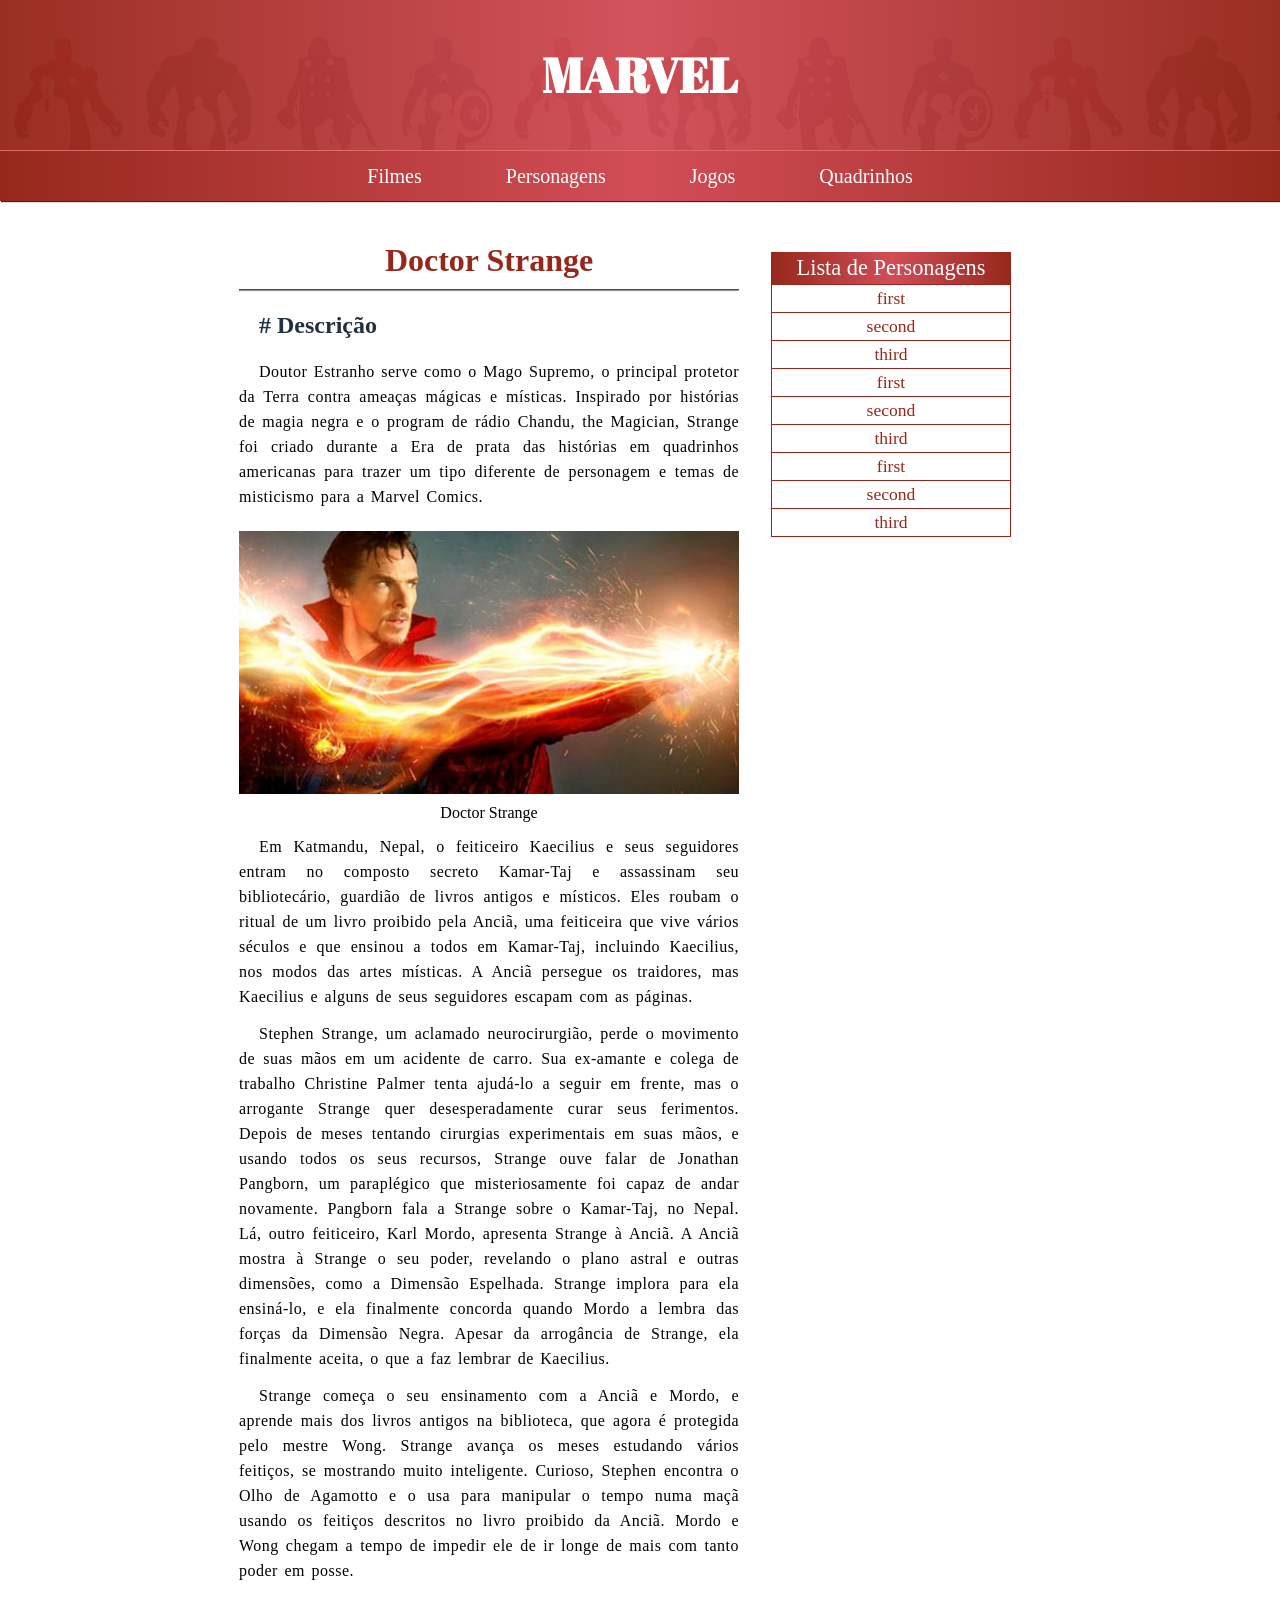
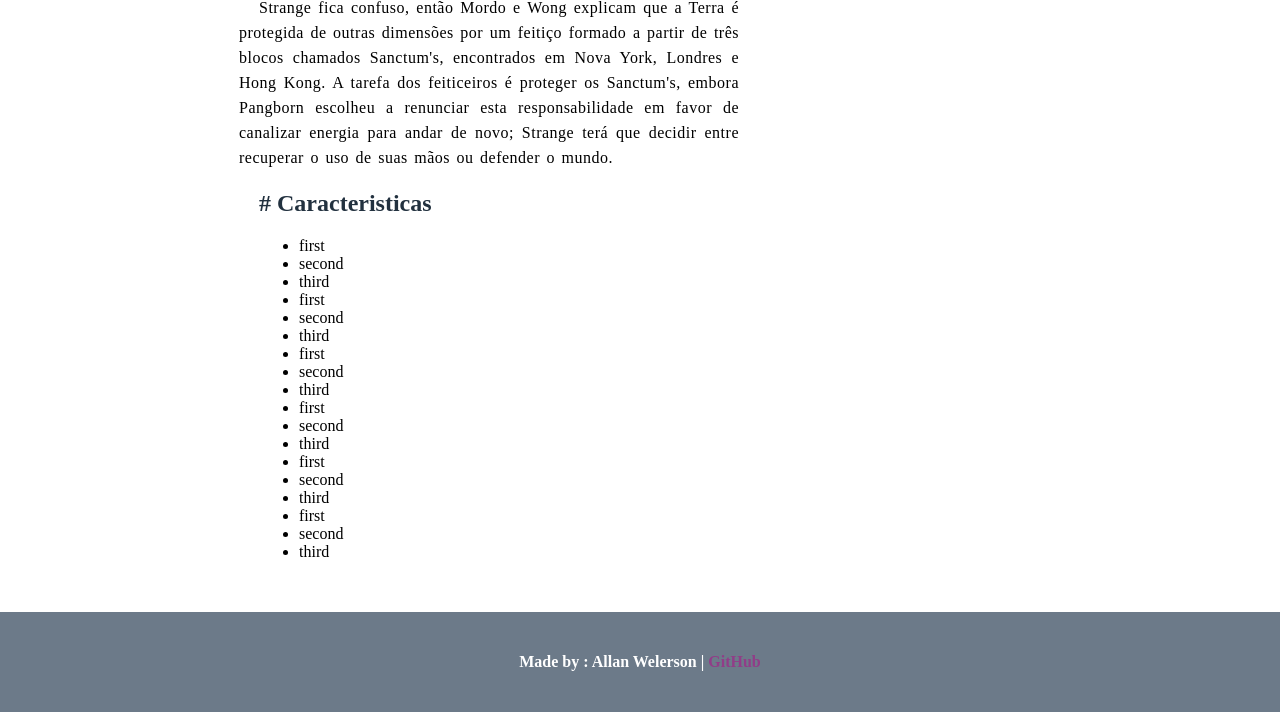
==== public_html/index.html @ 8fb1209f "First Commit" ====
<html>
    <head>
        <title>Marvel</title>
        <meta charset="UTF-8">
        <meta name="viewport" content="width=device-width, initial-scale=1.0">
        <link href="css/style.css" rel="stylesheet" type="text/css"/>
    </head>
    <body>
        
        <div class="top">
            
            <div class="banner">Marvel</div>


            <div class="menu">
                <ul>
                    <li><a href="#">Filmes</a></li>
                    <li><a href="#">Personagens</a></li>
                    <li><a href="#">Jogos</a></li>
                    <li><a href="#">Quadrinhos</a></li>
                </ul>
            </div>
           
            
        </div>
        
        <div class="middle">
            <div class="content">
                
                <h1>Doctor Strange</h1>
                
                <hr>
                
                <div class="description">
                    <h2>Descrição</h2> 
                    <p>Doutor Estranho serve como o Mago Supremo, o principal protetor da Terra contra ameaças mágicas e místicas. Inspirado por histórias de magia negra e o program de rádio Chandu, the Magician, Strange foi criado durante a Era de prata das histórias em quadrinhos americanas para trazer um tipo diferente de personagem e temas de misticismo para a Marvel Comics.</p>         
                    
                    <figure>
                        <img src="img/doctor-s.jpg" alt="Doctor Strange">
                        <figcaption>Doctor Strange</figcaption>
                    </figure>
                    
                    <div class="text">
                        
                        <p>Em Katmandu, Nepal, o feiticeiro Kaecilius e seus seguidores entram no composto secreto Kamar-Taj e assassinam seu bibliotecário, guardião de livros antigos e místicos. Eles roubam o ritual de um livro proibido pela Anciã, uma feiticeira que vive vários séculos e que ensinou a todos em Kamar-Taj, incluindo Kaecilius, nos modos das artes místicas. A Anciã persegue os traidores, mas Kaecilius e alguns de seus seguidores escapam com as páginas.</p>
                        <p>Stephen Strange, um aclamado neurocirurgião, perde o movimento de suas mãos em um acidente de carro. Sua ex-amante e colega de trabalho Christine Palmer tenta ajudá-lo a seguir em frente, mas o arrogante Strange quer desesperadamente curar seus ferimentos. Depois de meses tentando cirurgias experimentais em suas mãos, e usando todos os seus recursos, Strange ouve falar de Jonathan Pangborn, um paraplégico que misteriosamente foi capaz de andar novamente. Pangborn fala a Strange sobre o Kamar-Taj, no Nepal. Lá, outro feiticeiro, Karl Mordo, apresenta Strange à Anciã. A Anciã mostra à Strange o seu poder, revelando o plano astral e outras dimensões, como a Dimensão Espelhada. Strange implora para ela ensiná-lo, e ela finalmente concorda quando Mordo a lembra das forças da Dimensão Negra. Apesar da arrogância de Strange, ela finalmente aceita, o que a faz lembrar de Kaecilius.</p>
                        <p>Strange começa o seu ensinamento com a Anciã e Mordo, e aprende mais dos livros antigos na biblioteca, que agora é protegida pelo mestre Wong. Strange avança os meses estudando vários feitiços, se mostrando muito inteligente. Curioso, Stephen encontra o Olho de Agamotto e o usa para manipular o tempo numa maçã usando os feitiços descritos no livro proibido da Anciã. Mordo e Wong chegam a tempo de impedir ele de ir longe de mais com tanto poder em posse.</p>
                        <p>Strange fica confuso, então Mordo e Wong explicam que a Terra é protegida de outras dimensões por um feitiço formado a partir de três blocos chamados Sanctum's, encontrados em Nova York, Londres e Hong Kong. A tarefa dos feiticeiros é proteger os Sanctum's, embora Pangborn escolheu a renunciar esta responsabilidade em favor de canalizar energia para andar de novo; Strange terá que decidir entre recuperar o uso de suas mãos ou defender o mundo.</p>
                        
                        
                        
                        

                    </div>
                    
                </div>
                
                <div class="characteristics">
                    <h2>Caracteristicas</h2>
                    <ul>
                            <li>first</li>
                            <li>second</li>
                            <li>third</li>
                            <li>first</li>
                            <li>second</li>
                            <li>third</li>
                            <li>first</li>
                            <li>second</li>
                            <li>third</li>
                            <li>first</li>
                            <li>second</li>
                            <li>third</li>
                            <li>first</li>
                            <li>second</li>
                            <li>third</li>
                            <li>first</li>
                            <li>second</li>
                            <li>third</li>

                        </ul>
                </div>
                
            </div>
            <div class="second-menu">
                <div class="list-menu">
                    
                    <p>Lista de Personagens</p>
                    
                    <ul>
                        <li>first</li>
                        <li>second</li>
                        <li>third</li>
                        <li>first</li>
                        <li>second</li>
                        <li>third</li>
                        <li>first</li>
                        <li>second</li>
                        <li>third</li>

                    </ul>

                </div>
            </div>
            
            
        </div>
        
        <div class="footer">
            
            <div class="desc">
                Made by : Allan Welerson | <a href="http://github.com/allanwelerson">GitHub</a>
            </div>
            
        </div>
        
    </body>
</html>
---- public_html/css/style.css ----
@import url('https://fonts.googleapis.com/css?family=Abril+Fatface');

*{
    margin: 0;
    padding: 0;
    
}


.top .banner {
    line-height: 150px;
    height: 150px;
    text-align: center;
    color: white;
    background: linear-gradient(to right, rgba(150, 40, 27, .97)  , rgba(210, 77, 87, .97) , rgba(150, 40, 27, .97)), url(../img/vingadores.png);
    font-size: 3em;
    text-transform: uppercase;
    font-weight: bolder;
    font-family: 'Abril Fatface', cursive;  
    
}

.top .menu{
    background: linear-gradient(to right, rgb(150, 40, 27)  , rgb(210, 77, 87) , rgb(150, 40, 27));
    height: 50px;
    line-height: 50px;   
    border-top: 1px solid #e26a6a;
    box-shadow: 1px 1px 1px #22313f;
}

.top .menu ul{
   text-align: center;   
}

.top .menu ul li{
    display: inline; 
    font-size: 20px;
    padding: 10px 40px;
    color: white; 
    transition: .38s ease-in-out ;
}

.top .menu ul li a{
    color: white;
    text-decoration: none;
}
.top .menu ul li:hover{
    background-color: rgb(210, 77, 87) ;
    box-shadow: 1px 1px 1px #96281b;
    text-shadow: 1px 1px 2px black;

    
}

.middle{
    margin-top: 40px;
    display: flex;
    flex-direction: row;
    flex-wrap: wrap;
    justify-content: center;
    text-align: justify;
    
}

.middle .content{
   margin: 1px;
   width: 500px; 
   min-height:500px; 
   
}
.middle .second-menu{
   margin: 1px;
   min-width: 300px;
   
}

.middle .content h1{
    color: #96281b;
    text-align: center;
    padding-bottom: 10px;
    border-bottom: 1px solid #96281b;
}
.middle .content p{
    text-indent: 20px;
    line-height: 25px;
    letter-spacing: .5px;
    word-spacing: 2px;
    margin: 12px 0;
}

.middle .content .description{
    margin: 20px 0;
}

.middle .content h2 {
    margin: 20px;
    color: #22313f;
    
}
.middle .content h2:before{
    content: '# ';
} 

.middle .content .description img{
    width: 100%;
    margin: 10px 0;
}
.middle .content .description figcaption{
    text-align: center;
}

.middle .content .characteristics ul{
    margin-left: 60px;
}

.middle .second-menu .list-menu{
    
    margin: 10px 30px; 
    text-align: center;
    
    
}

.middle .second-menu .list-menu p{
    background: linear-gradient(to right, rgb(150, 40, 27)  , rgb(210, 77, 87) , rgb(150, 40, 27));
    color: white;
    font-size: 1.4em;
    padding: 3px;
    border-bottom: 1px solid #96281b;
}

.middle .second-menu .list-menu ul li {
    list-style: none;    
    color: #96281b;
    font-size: 1.1em;
    padding: 3px;
    border-bottom: 1px solid #96281b;
    border-left: 1px solid #96281b;
    border-right: 1px solid #96281b;
    
      
}

.middle .second-menu .list-menu ul li:hover {
    background-color: rgb(210, 77, 87) ;
    color: white;
}


.footer{
    margin-top: 50px;
    background-color: #6c7a89;
    height: 100px;
    text-align: center;
    line-height: 100px;
    color: white;
    font-weight: bolder;
}
.footer .desc a{
    text-decoration: none;
    color: #913d88;
}
.footer .desc a:hover{
    text-decoration: underline;
}

@media (max-width: 803px){
    .middle .second-menu{
        margin: 1px;
        width: 500px;
   }
}

@media (max-width: 640px){
    .top .menu ul li{
    display: inline; 
    font-size: 18px;
    padding: 10px 8px !important;
    color: white; 
    transition: .38s ease-in-out ;
}

}
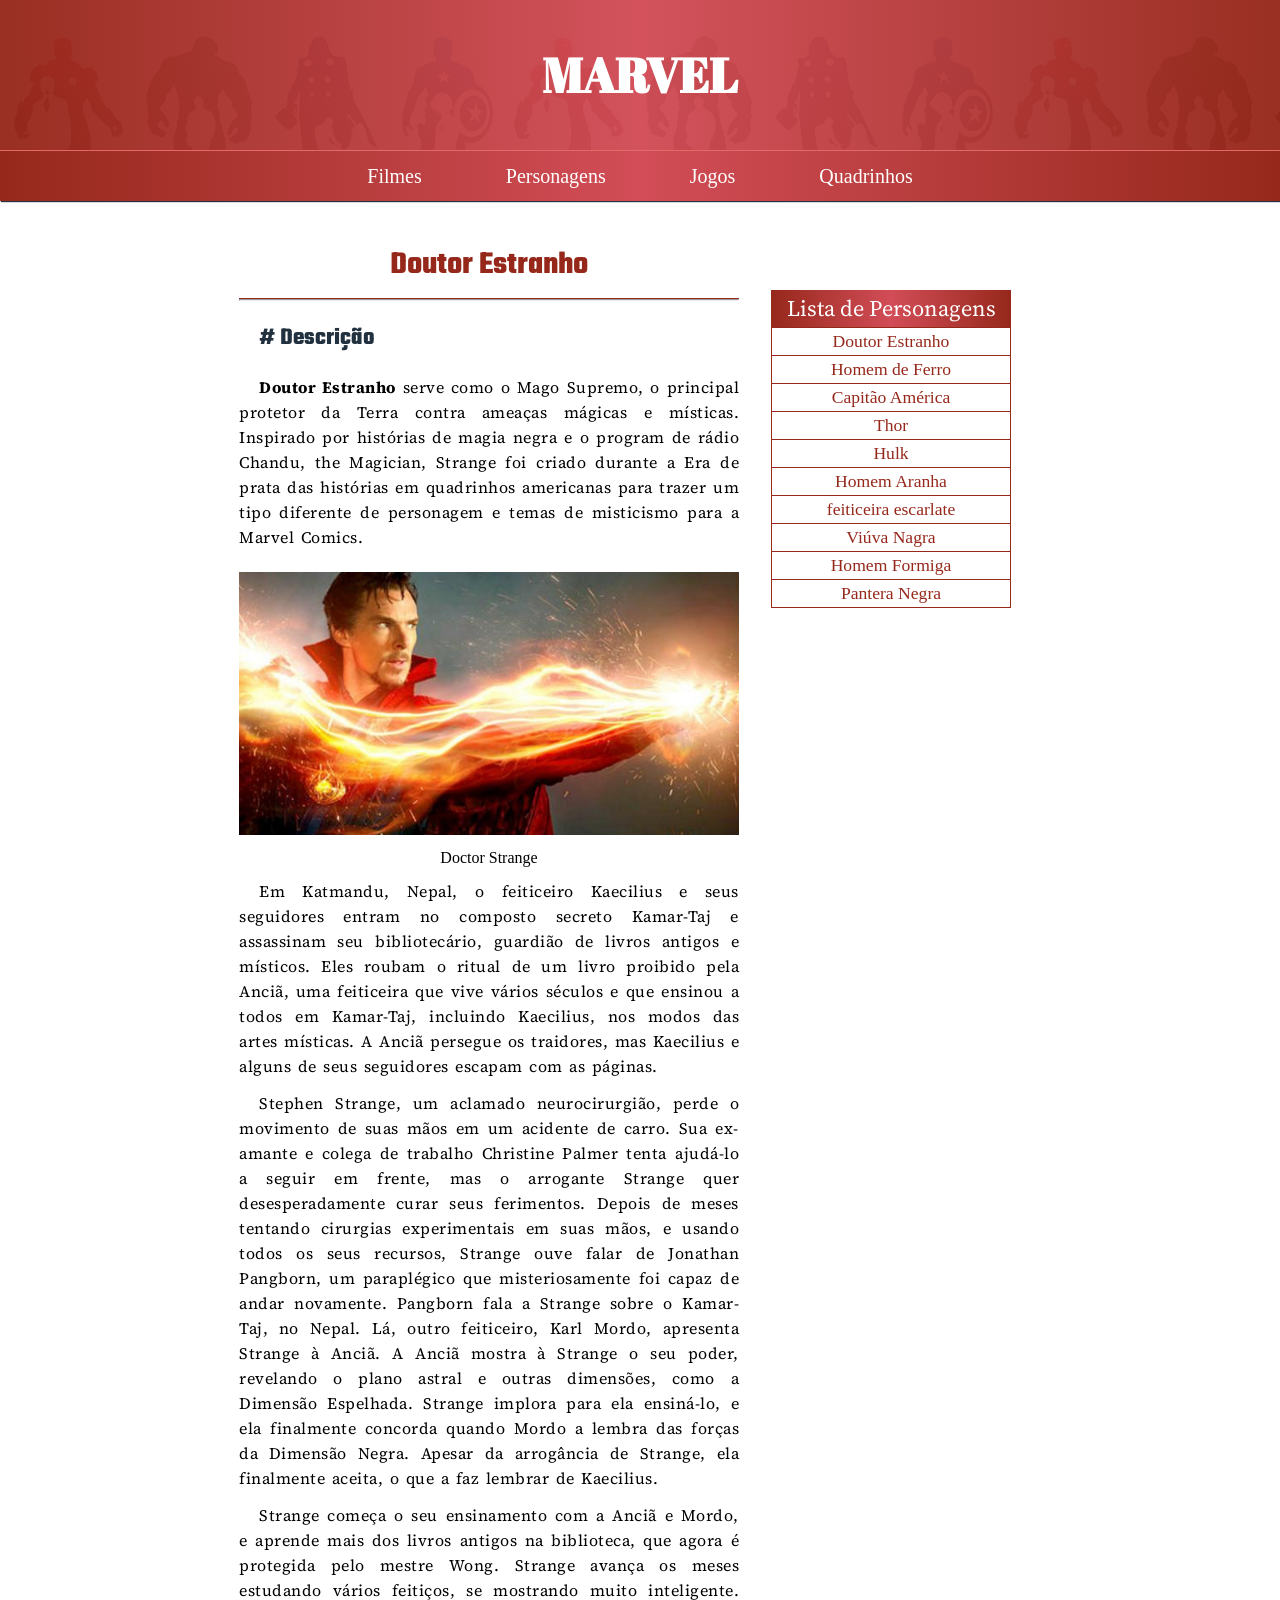
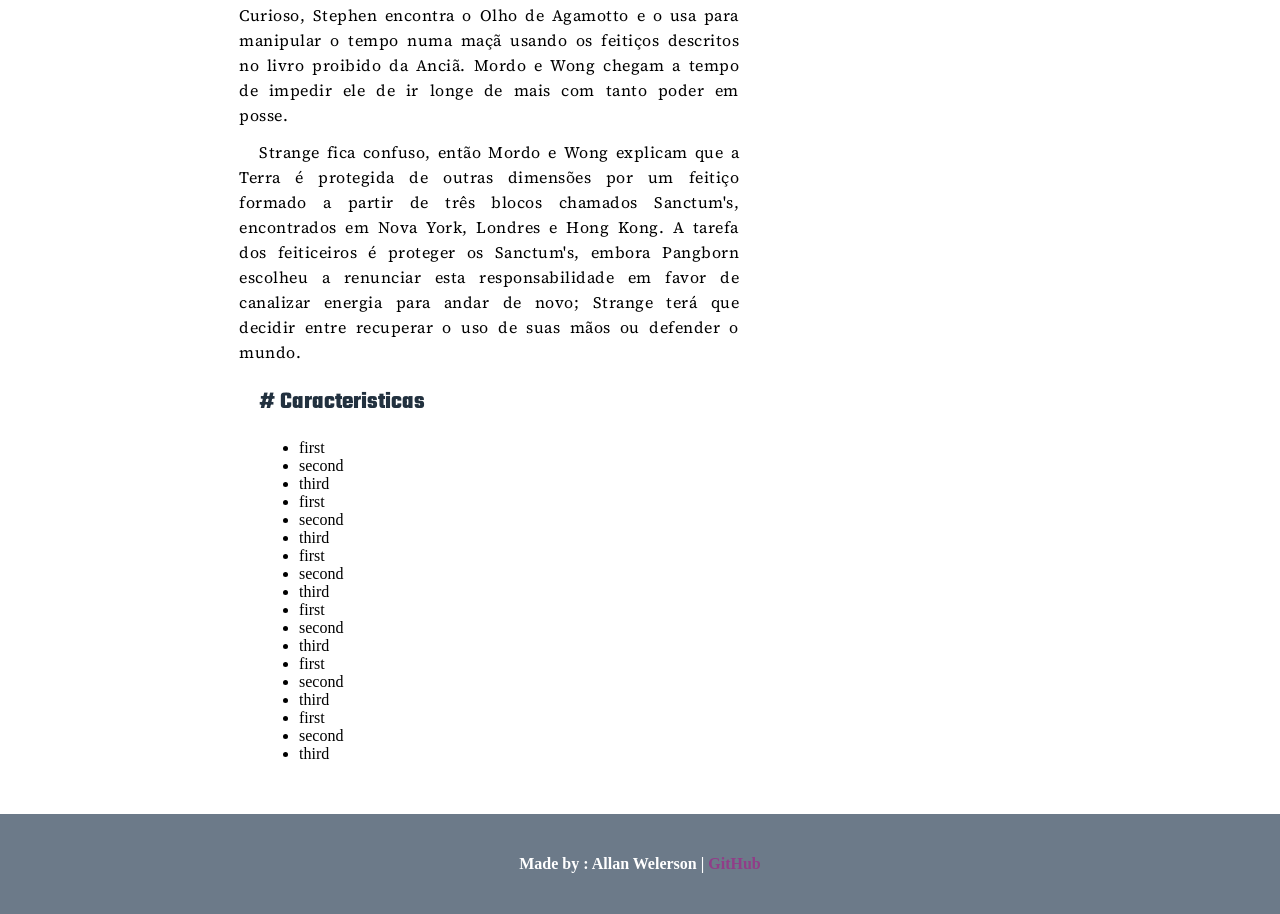
==== commit 5f864b11: "adicionando texto e estilo" ====
--- a/public_html/index.html
+++ b/public_html/index.html
@@ -1,4 +1,4 @@
-
+<!DOCTYPE html>
 <html>
     <head>
         <title>Marvel</title>
@@ -28,13 +28,13 @@
         <div class="middle">
             <div class="content">
                 
-                <h1>Doctor Strange</h1>
+                <h1>Doutor Estranho</h1>
                 
                 <hr>
                 
                 <div class="description">
                     <h2>Descrição</h2> 
-                    <p>Doutor Estranho serve como o Mago Supremo, o principal protetor da Terra contra ameaças mágicas e místicas. Inspirado por histórias de magia negra e o program de rádio Chandu, the Magician, Strange foi criado durante a Era de prata das histórias em quadrinhos americanas para trazer um tipo diferente de personagem e temas de misticismo para a Marvel Comics.</p>         
+                    <p><strong>Doutor Estranho</strong> serve como o Mago Supremo, o principal protetor da Terra contra ameaças mágicas e místicas. Inspirado por histórias de magia negra e o program de rádio Chandu, the Magician, Strange foi criado durante a Era de prata das histórias em quadrinhos americanas para trazer um tipo diferente de personagem e temas de misticismo para a Marvel Comics.</p>         
                     
                     <figure>
                         <img src="img/doctor-s.jpg" alt="Doctor Strange">
@@ -88,16 +88,17 @@
                     <p>Lista de Personagens</p>
                     
                     <ul>
-                        <li>first</li>
-                        <li>second</li>
-                        <li>third</li>
-                        <li>first</li>
-                        <li>second</li>
-                        <li>third</li>
-                        <li>first</li>
-                        <li>second</li>
-                        <li>third</li>
-
+                        <li>Doutor Estranho</li>
+                        <li>Homem de Ferro</li>
+                        <li>Capitão América</li>
+                        <li>Thor</li>
+                        <li>Hulk</li>
+                        <li>Homem Aranha</li>
+                        <li>feiticeira escarlate</li>
+                        <li>Viúva Nagra</li>
+                        <li>Homem Formiga</li>
+                        <li>Pantera Negra</li>
+                     
                     </ul>
 
                 </div>
--- a/public_html/css/style.css
+++ b/public_html/css/style.css
@@ -1,5 +1,7 @@
 
 @import url('https://fonts.googleapis.com/css?family=Abril+Fatface');
+@import url('https://fonts.googleapis.com/css?family=Source+Serif+Pro');
+@import url('https://fonts.googleapis.com/css?family=Teko');
 
 *{
     margin: 0;
@@ -7,13 +9,23 @@
     
 }
 
+/*font-family*/
+p{
+    font-family: 'Source Serif Pro', serif;
+}
+
+h1, h2{
+    font-family: 'Teko', sans-serif;
+}
 
 .top .banner {
     line-height: 150px;
     height: 150px;
+    /*text-align*/
     text-align: center;
     color: white;
-    background: linear-gradient(to right, rgba(150, 40, 27, .97)  , rgba(210, 77, 87, .97) , rgba(150, 40, 27, .97)), url(../img/vingadores.png);
+    background: linear-gradient(to right, rgba(150, 40, 27, .97)  
+    , rgba(210, 77, 87, .97) , rgba(150, 40, 27, .97)), url(../img/vingadores.png);
     font-size: 3em;
     text-transform: uppercase;
     font-weight: bolder;
@@ -116,7 +128,7 @@
 
 .middle .second-menu .list-menu{
     
-    margin: 10px 30px; 
+    margin: 48px 30px; 
     text-align: center;
     
     
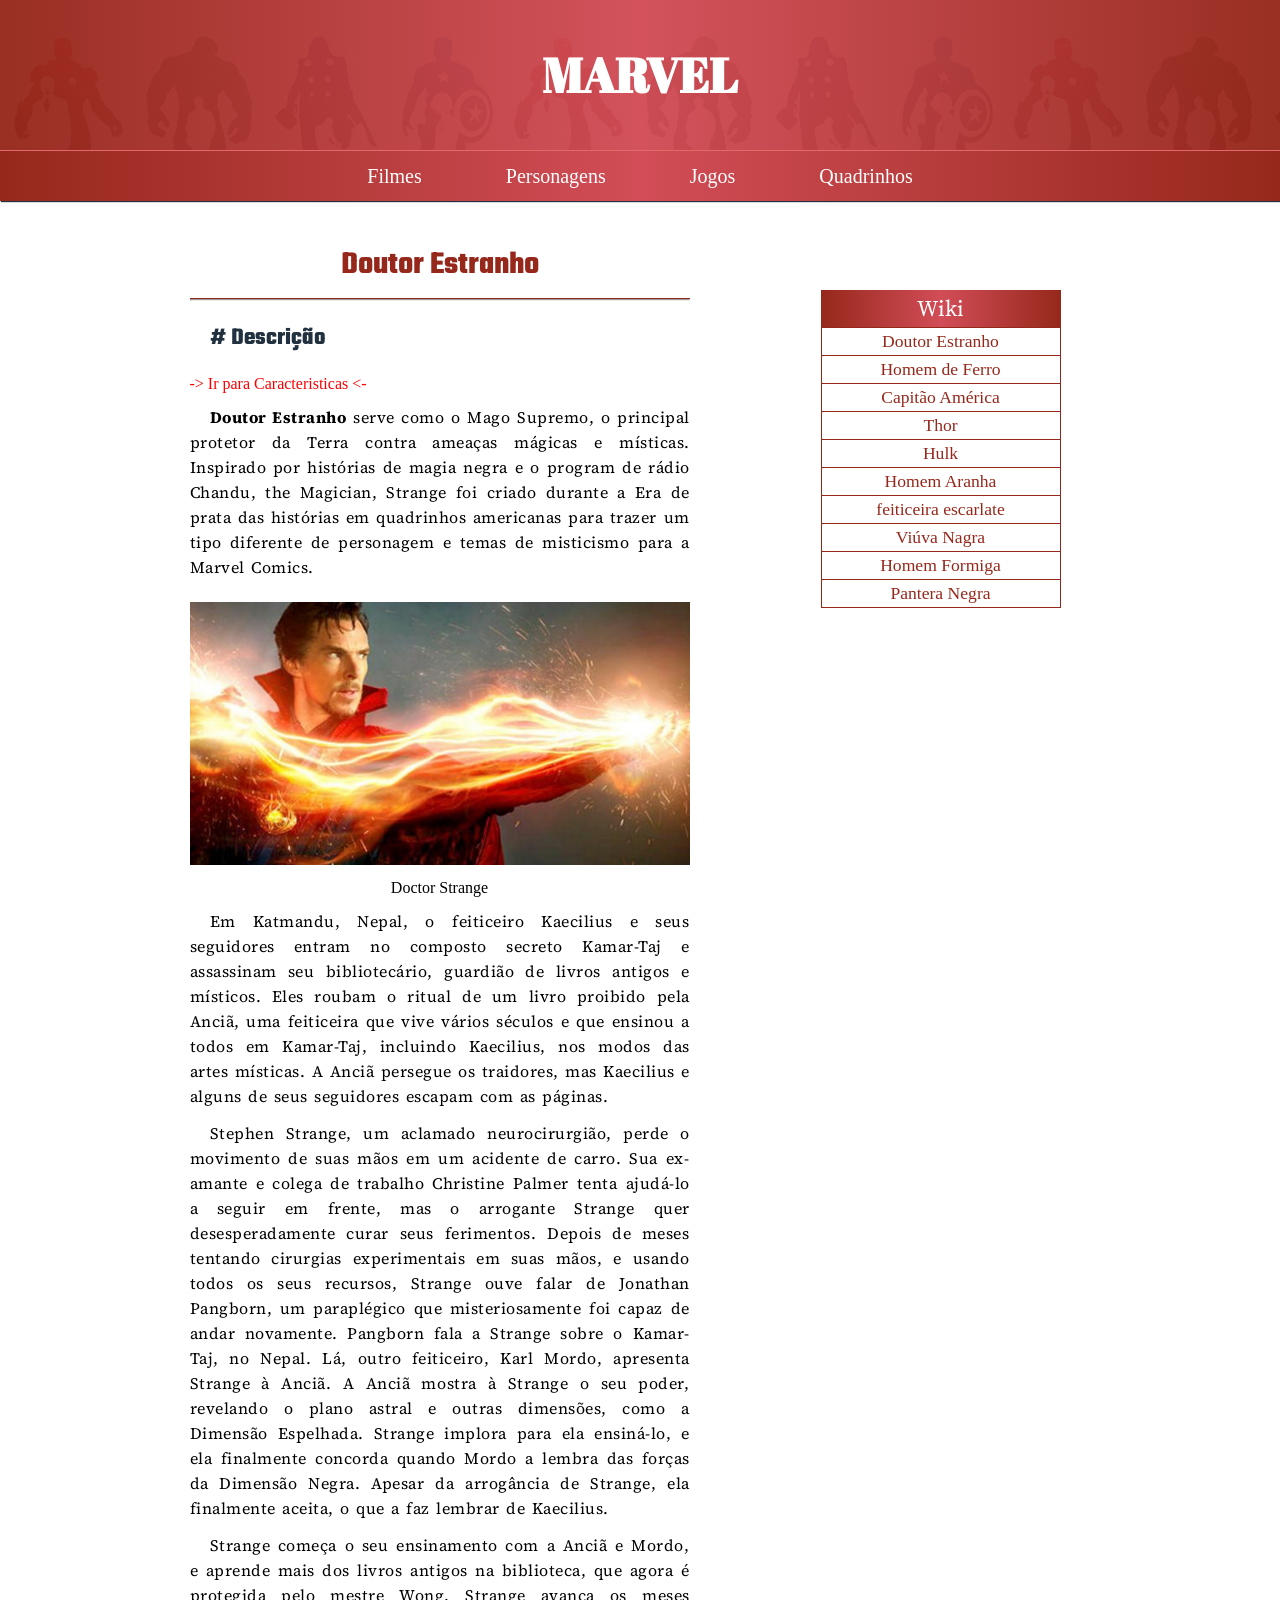
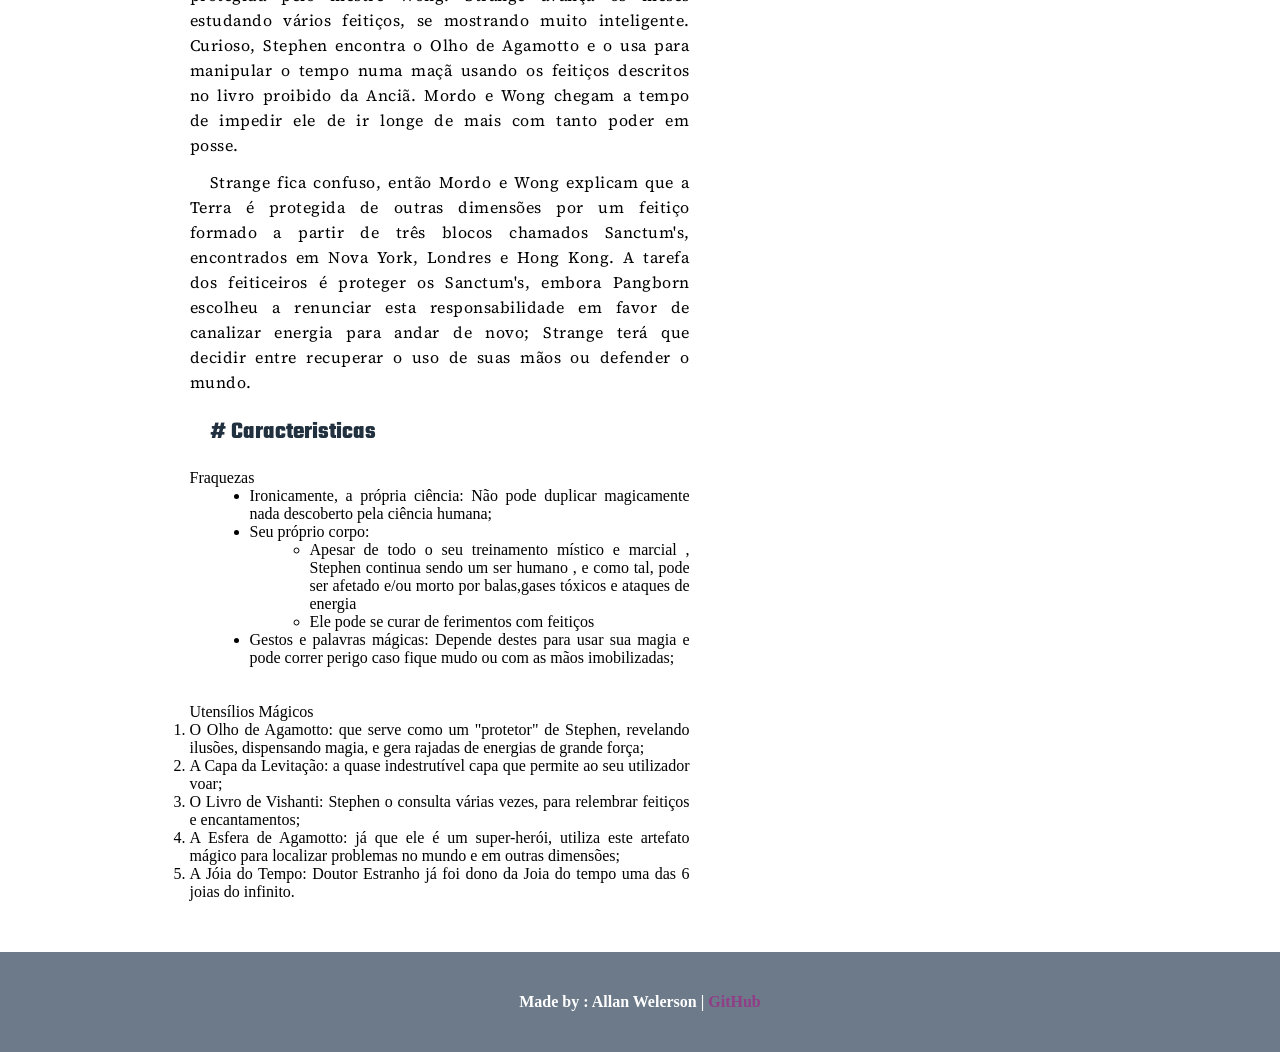
==== commit f0cad1c7: "adicionando tag finais da atividade" ====
--- a/public_html/index.html
+++ b/public_html/index.html
@@ -12,7 +12,7 @@
             
             <div class="banner">Marvel</div>
 
-
+          
             <div class="menu">
                 <ul>
                     <li><a href="#">Filmes</a></li>
@@ -33,7 +33,11 @@
                 <hr>
                 
                 <div class="description">
+
                     <h2>Descrição</h2> 
+                    
+                    <a href="#caracteristicas"> -> Ir para Caracteristicas <- </a>
+                    
                     <p><strong>Doutor Estranho</strong> serve como o Mago Supremo, o principal protetor da Terra contra ameaças mágicas e místicas. Inspirado por histórias de magia negra e o program de rádio Chandu, the Magician, Strange foi criado durante a Era de prata das histórias em quadrinhos americanas para trazer um tipo diferente de personagem e temas de misticismo para a Marvel Comics.</p>         
                     
                     <figure>
@@ -57,47 +61,64 @@
                 </div>
                 
                 <div class="characteristics">
-                    <h2>Caracteristicas</h2>
-                    <ul>
-                            <li>first</li>
-                            <li>second</li>
-                            <li>third</li>
-                            <li>first</li>
-                            <li>second</li>
-                            <li>third</li>
-                            <li>first</li>
-                            <li>second</li>
-                            <li>third</li>
-                            <li>first</li>
-                            <li>second</li>
-                            <li>third</li>
-                            <li>first</li>
-                            <li>second</li>
-                            <li>third</li>
-                            <li>first</li>
-                            <li>second</li>
-                            <li>third</li>
 
-                        </ul>
+                    <h2 id="caracteristicas">Caracteristicas</h2>
+                   
+                    <dl>
+                        <dt>Fraquezas</dt>
+                        <dd>
+                            <ul>
+                                <li>Ironicamente, a própria ciência: Não pode duplicar magicamente nada descoberto pela ciência humana;</li>
+                                <li>Seu próprio corpo:
+                                    <ul>
+                                        <li>Apesar de todo o seu treinamento místico e marcial , Stephen continua sendo um ser humano , e como tal, pode ser afetado e/ou morto por balas,gases tóxicos e ataques de energia</li>
+                                        <li>Ele pode se curar de ferimentos com feitiços</li>
+                                    </ul>
+                                </li>    
+                                <li>Gestos e palavras mágicas: Depende destes para usar sua magia e pode correr perigo caso fique mudo ou com as mãos imobilizadas;</li>
+                                
+                            </ul>
+                        </dd>
+
+                    </dl>
+                   
+
+                    <br>
+                    <br>
+
+                    <dl>
+                        <dt>Utensílios Mágicos</dt>
+                        <dd>
+                            <ol>
+                                <li>O Olho de Agamotto: que serve como um "protetor" de Stephen, revelando ilusões, dispensando magia, e gera rajadas de energias de grande força;</li>
+                                <li>A Capa da Levitação: a quase indestrutível capa que permite ao seu utilizador voar;</li>
+                                <li>O Livro de Vishanti: Stephen o consulta várias vezes, para relembrar feitiços e encantamentos;</li>
+                                <li>A Esfera de Agamotto: já que ele é um super-herói, utiliza este artefato mágico para localizar problemas no mundo e em outras dimensões;</li>
+                                <li>A Jóia do Tempo: Doutor Estranho já foi dono da Joia do tempo uma das 6 joias do infinito.</li>
+
+                            </ol>
+                        </dd>
+                    </dl>
+
                 </div>
                 
             </div>
             <div class="second-menu">
                 <div class="list-menu">
                     
-                    <p>Lista de Personagens</p>
+                    <p>Wiki</p>
                     
                     <ul>
-                        <li>Doutor Estranho</li>
-                        <li>Homem de Ferro</li>
-                        <li>Capitão América</li>
-                        <li>Thor</li>
-                        <li>Hulk</li>
-                        <li>Homem Aranha</li>
-                        <li>feiticeira escarlate</li>
-                        <li>Viúva Nagra</li>
-                        <li>Homem Formiga</li>
-                        <li>Pantera Negra</li>
+                        <li><a href="https://pt.wikipedia.org/wiki/Doutor_Estranho" target="_blank">Doutor Estranho</a></li>
+                        <li><a href="https://pt.wikipedia.org/wiki/Homem_de_Ferro" target="_blank">Homem de Ferro</a></li>
+                        <li><a href="https://pt.wikipedia.org/wiki/Capit%C3%A3o_Am%C3%A9rica" target="_blank">Capitão América</a></li>
+                        <li><a href="https://pt.wikipedia.org/wiki/Thor" target="_blank">Thor</a></li>
+                        <li><a href="https://pt.wikipedia.org/wiki/Hulk" target="_blank">Hulk</a></li>
+                        <li><a href="https://pt.wikipedia.org/wiki/Homem-Aranha" target="_blank">Homem Aranha</a></li>
+                        <li><a href="https://pt.wikipedia.org/wiki/Feiticeira_Escarlate" target="_blank">feiticeira escarlate</a></li>
+                        <li><a href="https://pt.wikipedia.org/wiki/Vi%C3%BAva_Negra_(Marvel_Comics)" target="_blank">Viúva Nagra</a></li>
+                        <li><a href="https://pt.wikipedia.org/wiki/Homem-Formiga" target="_blank">Homem Formiga</a></li>
+                        <li><a href="https://pt.wikipedia.org/wiki/Pantera_Negra_(Marvel_Comics)" target="_blank">Pantera Negra</a></li>
                      
                     </ul>
 
--- a/public_html/css/style.css
+++ b/public_html/css/style.css
@@ -122,6 +122,15 @@
     text-align: center;
 }
 
+.middle .content .description a{
+    text-decoration: none;
+    color: red;
+}
+
+.middle .content .description a:hover{
+    text-decoration: underline;
+}
+
 .middle .content .characteristics ul{
     margin-left: 60px;
 }
@@ -144,18 +153,24 @@
 
 .middle .second-menu .list-menu ul li {
     list-style: none;    
-    color: #96281b;
     font-size: 1.1em;
     padding: 3px;
     border-bottom: 1px solid #96281b;
     border-left: 1px solid #96281b;
-    border-right: 1px solid #96281b;
-    
-      
+    border-right: 1px solid #96281b;   
 }
 
 .middle .second-menu .list-menu ul li:hover {
     background-color: rgb(210, 77, 87) ;
+    
+}
+
+.middle .second-menu .list-menu ul li a{
+    text-decoration: none;
+    color: #96281b;
+}
+
+.middle .second-menu .list-menu ul li:hover a{
     color: white;
 }
 
@@ -191,7 +206,12 @@
     padding: 10px 8px !important;
     color: white; 
     transition: .38s ease-in-out ;
-}
-
-}
-
+    }
+}
+
+@media (min-width: 1000px) and (orientation: landscape){
+    .middle .second-menu{
+        margin-left: 100px;        
+   }
+}
+
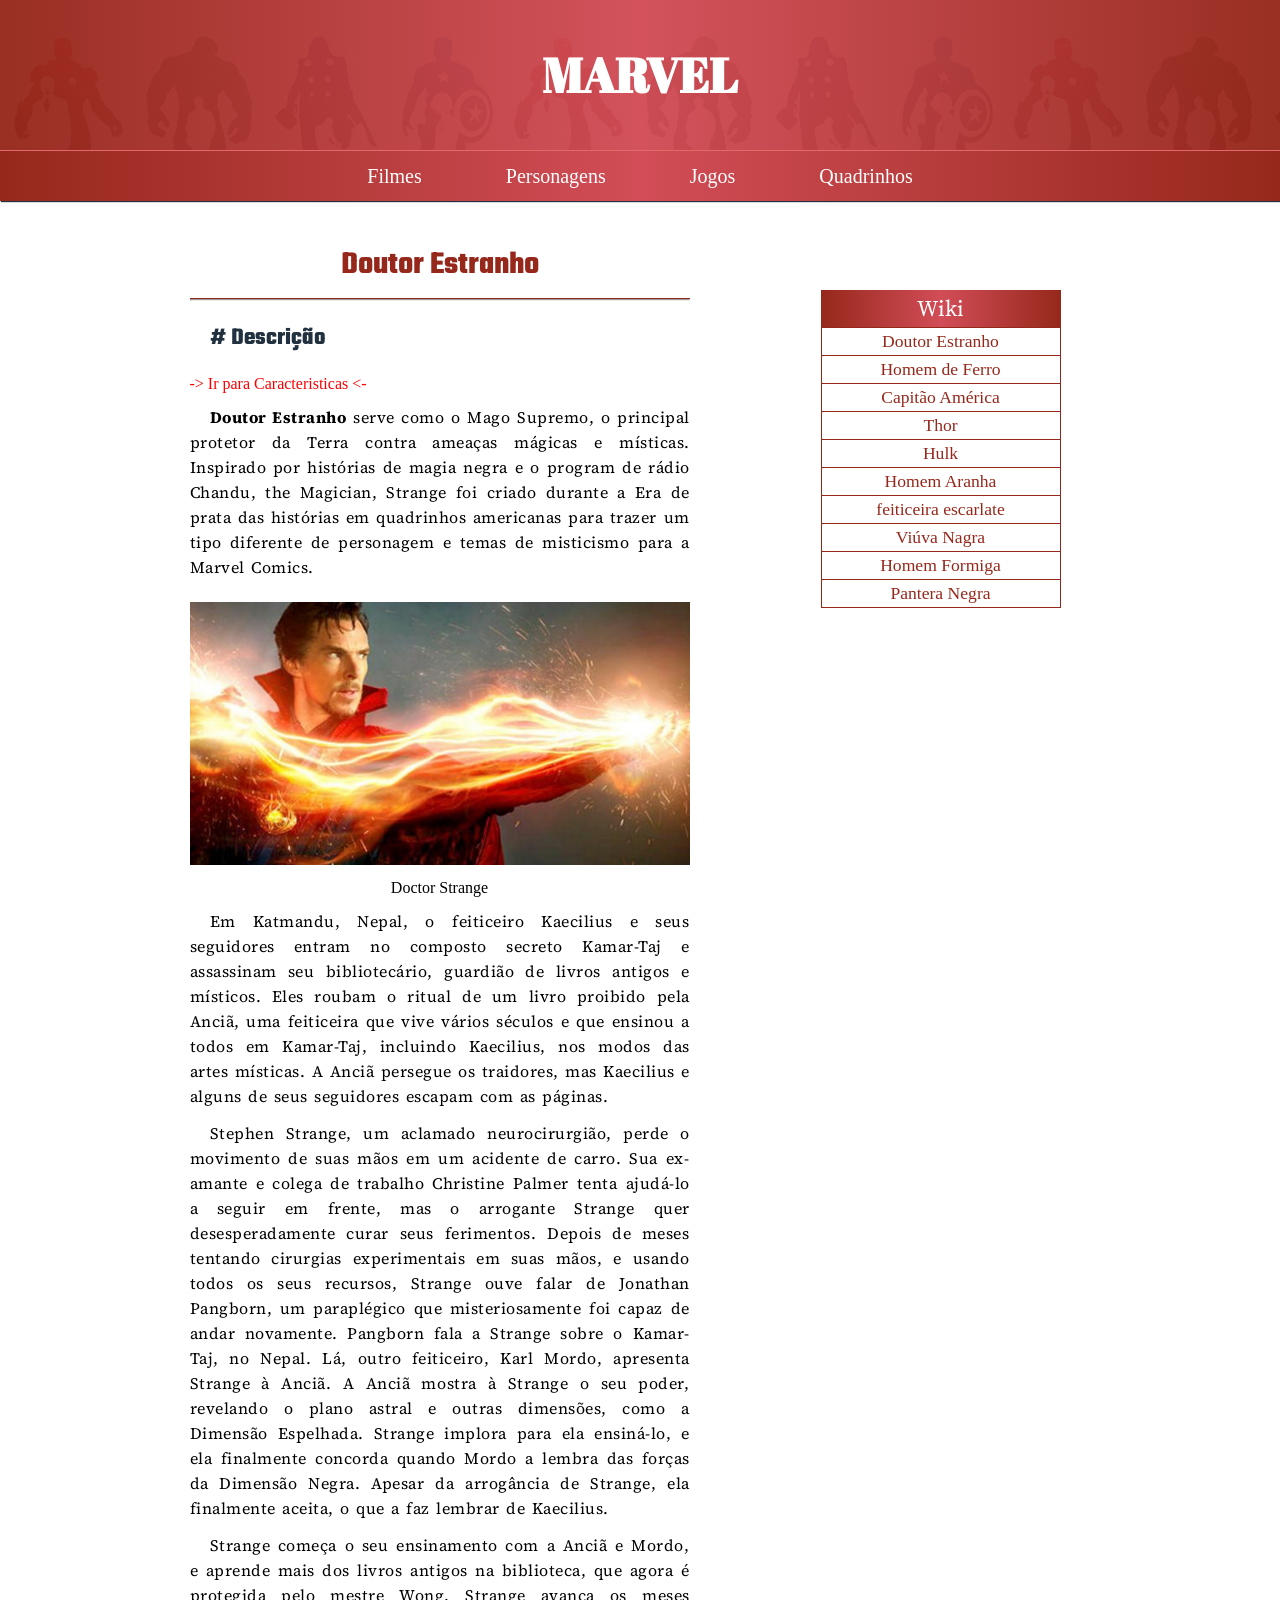
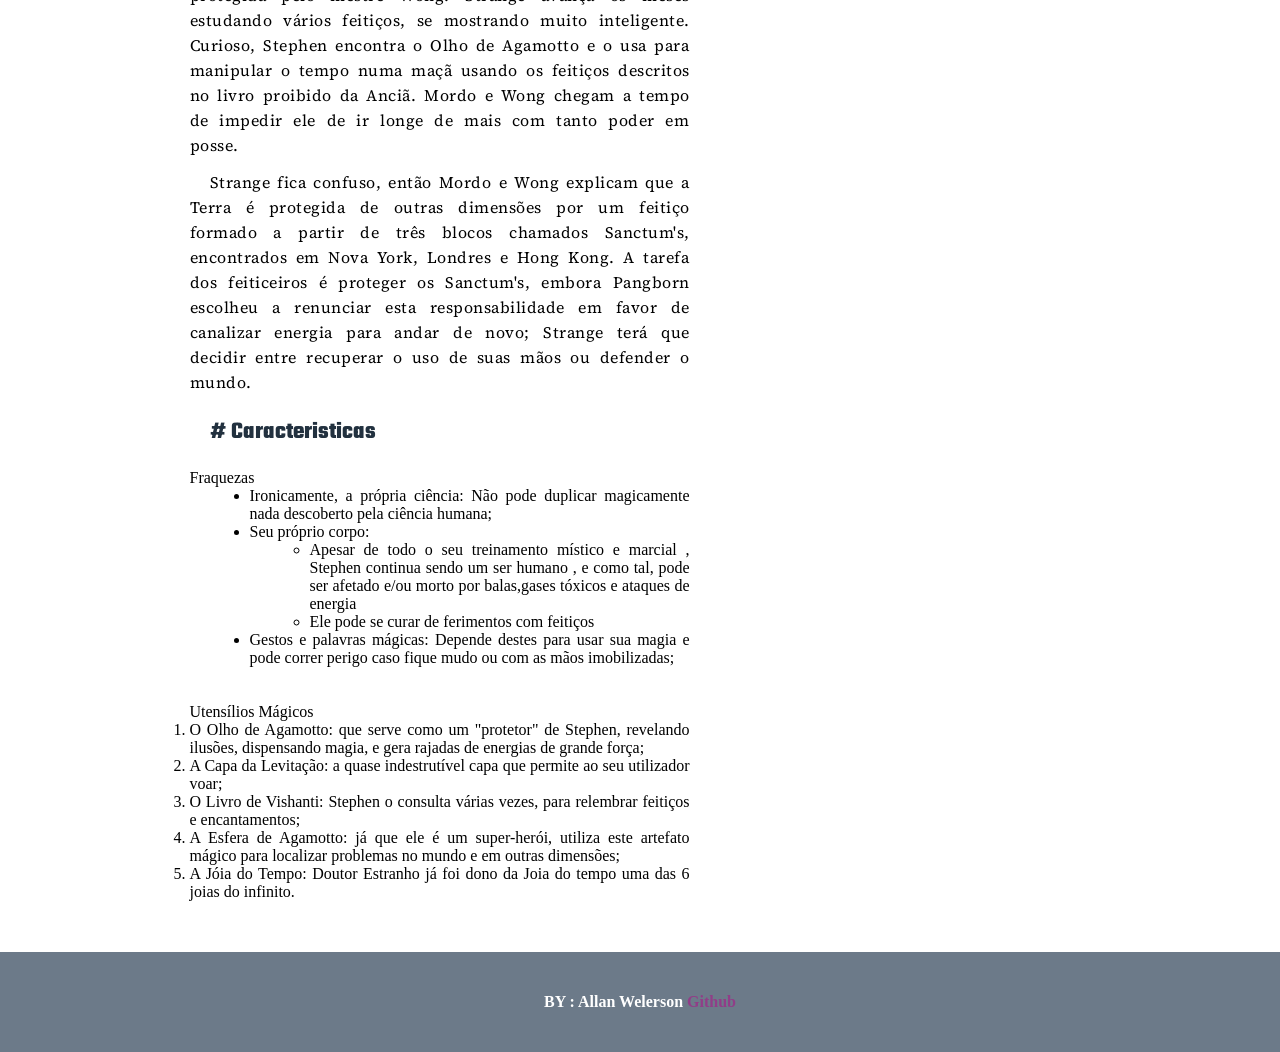
==== commit 3005d236: "Link github" ====
--- a/public_html/index.html
+++ b/public_html/index.html
@@ -131,7 +131,7 @@
         <div class="footer">
             
             <div class="desc">
-                Made by : Allan Welerson | <a href="http://github.com/allanwelerson">GitHub</a>
+                BY : Allan Welerson <a href="http://github.com/allanwelerson" target="_blank">Github</a>
             </div>
             
         </div>
